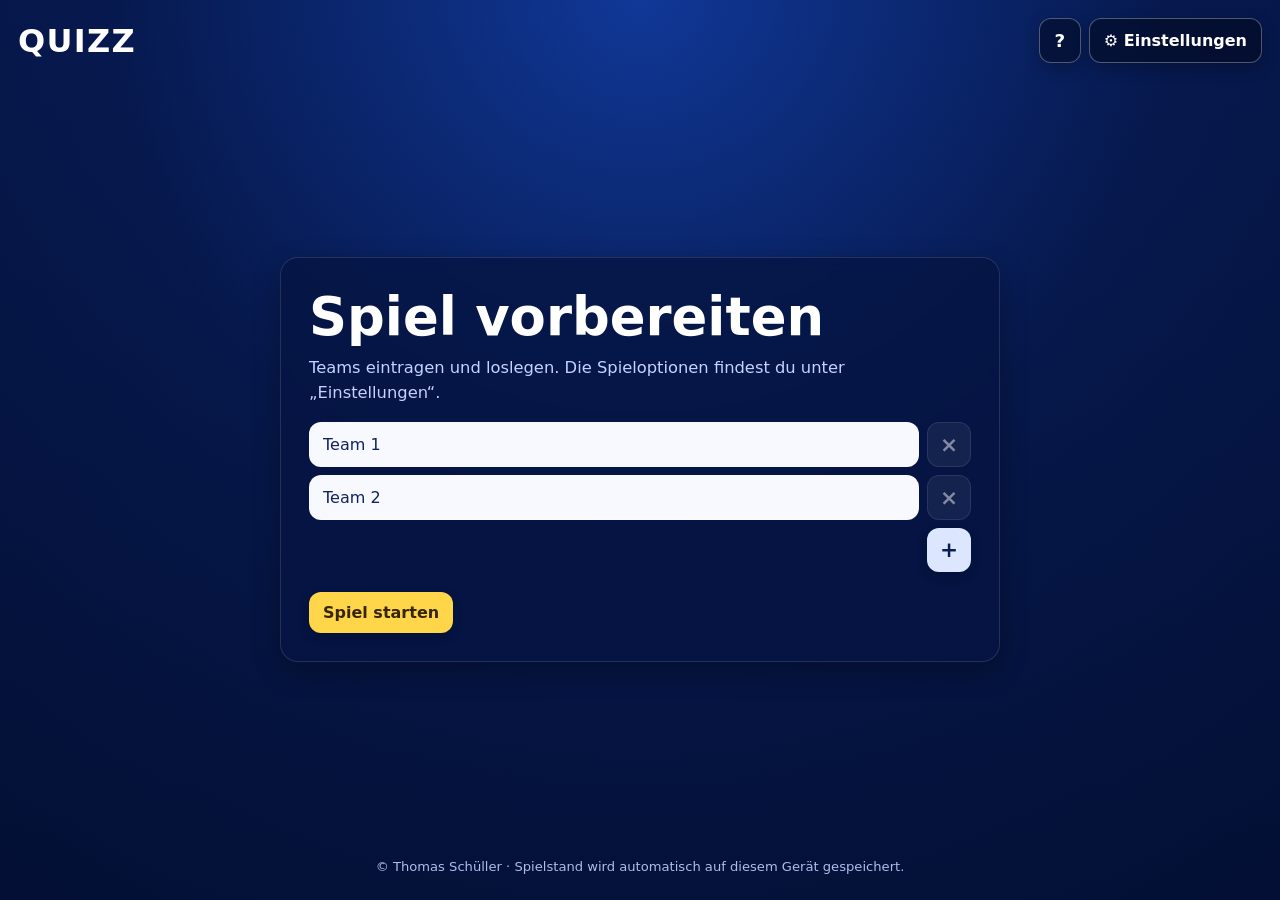
==== index.html @ f4b6a569 "added point and category choice" ====
<!doctype html>
<html lang="de">

<head>
  <meta charset="utf-8" />
  <meta name="viewport" content="width=device-width,initial-scale=1,viewport-fit=cover" />
  <title>Quizz – Spiel</title>
  <link rel="stylesheet" href="styles/core.css" />
  <link rel="stylesheet" href="themes/standard/theme.css" />
  <link rel="stylesheet" href="themes/oktoberfest/theme.css" />
  <link rel="stylesheet" href="themes/christmas/theme.css" />
  <link rel="stylesheet" href="themes/carnival/theme.css" />
  <link rel="stylesheet" href="themes/nerd/theme.css" />
</head>

<!-- Das Start-Theme wird aus scripts/config.js übernommen. -->
<body data-theme="standard">
  <div class="app">
    <div class="topbar">
      <div class="brand">Quizz</div>
      <div class="top-actions">
        <button class="btn ghost" id="rulesBtn" aria-label="Spielregeln anzeigen" title="Spielregeln">?</button>
        <button class="btn ghost" id="settingsBtn">⚙ Einstellungen</button>
        <button class="btn ghost hidden" id="resetBtn">Neues Spiel</button>
      </div>
    </div>

    <main>
      <section id="setupScreen" class="screen active panel">
        <h1>Spiel vorbereiten</h1>
        <p class="lead">Teams eintragen und loslegen. Die Spieloptionen findest du unter „Einstellungen“.</p>
        <div id="resumeBox" class="status hidden"></div>

        <div class="team-list" id="teamList">
          <div class="team-add-row" id="addTeamControl"><button class="btn secondary" id="addTeamBtn" aria-label="Team hinzufügen" title="Team hinzufügen">+</button></div>
        </div>
        <div class="setup-actions">
          <button class="btn accent" id="startBtn" disabled>Spiel starten</button>
          <button class="btn secondary hidden" id="resumeBtn">Spiel fortsetzen</button>
        </div>
        <p class="note hidden" id="setupNotice" role="status" aria-live="polite"></p>
        <noscript>Bitte JavaScript aktivieren, um das Quiz zu spielen.</noscript>
      </section>

      <section id="boardScreen" class="screen">
        <div class="scorebar" id="scorebar"></div>
        <div class="turnline">
          <div>Am Zug: <strong id="turnName"></strong></div>
          <div id="progressText"></div>
        </div>
        <div class="board-wrap">
          <div id="board" class="board"></div>
        </div>
      </section>

      <section id="questionScreen" class="screen panel">
        <div id="questionTimer" class="question-timer hidden" aria-hidden="true"><div id="timerBar"></div></div>
        <div class="question-shell">
          <div class="question-back"><button class="btn ghost" id="backToBoardBtn">← Zurück zum Board</button></div>
          <span id="timerStatus" class="sr-only" role="status" aria-live="polite"></span>
          <div class="question-meta"><span class="pill" id="qCategory"></span><span class="pill"
              id="qPoints"></span><span class="pill" id="qTeam"></span></div>
          <span id="timerDisplay" class="sr-only" role="timer" aria-label="Verbleibende Antwortzeit"></span>
          <div class="question-text" id="questionText"></div>
          <div id="helpInfo" class="help-info hidden"></div>
          <div id="choices" class="choices hidden"></div>
          <div id="answerBox" class="answer-box"></div>
          <div class="q-actions" id="preRevealActions">
            <button class="btn secondary" id="helpBtn">MC-Hilfe</button>
            <button class="btn accent" id="revealBtn">Lösung zeigen</button>
          </div>
          <div class="q-actions hidden" id="judgeActions">
            <button class="btn success" id="correctBtn">✓ Richtig</button>
            <button class="btn danger" id="wrongBtn">✕ Falsch</button>
          </div>
          <div id="mcResult" class="mc-result hidden"></div>
          <div class="q-actions hidden" id="mcContinueActions">
            <button class="btn accent" id="mcContinueBtn">Ergebnis übernehmen &amp; weiter</button>
          </div>
        </div>
      </section>

      <section id="endScreen" class="screen panel">
        <div class="end-grid">
          <div>
            <h1>Spiel beendet</h1>
            <p class="lead" id="winnerText"></p>
            <div id="ranking" class="ranking"></div>
            <div id="tiebreakerPrompt" class="tiebreaker-card hidden"></div>
            <div class="setup-actions"><button class="btn accent" id="newGameBtn">Neue Runde</button></div>
          </div>
        </div>
      </section>
    </main>
    <div class="footer">© Thomas Schüller · Spielstand wird automatisch auf diesem Gerät gespeichert.</div>
  </div>

  <div id="tiebreakerOverlay" class="tiebreaker-overlay hidden">
    <section id="tiebreakerArea" class="tiebreaker-stage panel"></section>
  </div>

  <dialog id="confirmDialog">
    <div class="dialog-body">
      <h2>Neues Spiel?</h2>
      <p>Der aktuelle Spielstand wird gelöscht.</p>
      <div class="dialog-actions"><button class="btn ghost" id="cancelResetBtn">Abbrechen</button><button
          class="btn danger" id="confirmResetBtn">Ja, neu starten</button></div>
    </div>
  </dialog>

  <dialog id="scoreDialog">
    <div class="dialog-body">
      <h2 id="scoreDialogTitle">Punkte korrigieren</h2>
      <div class="field">
        <label for="scoreInput">Punktestand</label>
        <input id="scoreInput" type="number" step="1" inputmode="numeric" />
      </div>
      <div class="score-adjust">
        <button class="btn danger" type="button" data-score-delta="-500">−500</button>
        <button class="btn danger" type="button" data-score-delta="-100">−100</button>
        <button class="btn success" type="button" data-score-delta="100">+100</button>
        <button class="btn success" type="button" data-score-delta="500">+500</button>
      </div>
      <div class="dialog-actions">
        <button class="btn ghost" id="cancelScoreBtn">Abbrechen</button>
        <button class="btn accent" id="saveScoreBtn">Speichern</button>
      </div>
    </div>
  </dialog>

  <dialog id="settingsDialog">
    <div class="dialog-body">
      <h2>Einstellungen</h2>
      <p class="note">Gilt für die nächste Runde. Während des Spiels bleiben alle Einstellungen gesperrt.</p>
      <fieldset id="settingsFields" aria-label="Optionen für die nächste Runde">
        <section class="settings-group" aria-labelledby="boardSettingsTitle">
          <div class="settings-group-heading">
            <h3 id="boardSettingsTitle">Spielbrett</h3>
            <p>Lege Fragenpool und Größe des Boards fest.</p>
          </div>
          <div class="settings-grid board-settings-grid">
            <div class="field">
              <label for="poolSelect">Fragenpool</label>
              <select id="poolSelect" disabled></select>
            </div>
            <div class="field">
              <label for="categoryCount">Kategorien</label>
              <select id="categoryCount">
                <option value="3">3</option>
                <option value="4">4</option>
                <option value="5">5</option>
                <option value="6">6</option>
              </select>
            </div>
          </div>
          <div class="field option-field">
            <span class="field-label" id="pointValuesLabel">Punktestufen</span>
            <div class="choice-options" id="pointOptions" aria-labelledby="pointValuesLabel"></div>
            <p class="setting-hint">Wähle mindestens zwei Punktestufen. Pro gewählter Stufe erscheint ein Feld je Kategorie.</p>
          </div>
          <div class="toggle-settings option-field">
            <label class="toggle-row" for="categoryChoiceEnabled"><span id="categoryOptionsLabel">Kategorien gezielt wählen</span><input id="categoryChoiceEnabled" type="checkbox"></label>
            <div class="category-selects hidden" id="categorySelects" aria-labelledby="categoryOptionsLabel"></div>
            <p class="setting-hint">Standardmäßig werden die Kategorien zufällig aus dem Pool gewählt. Bei aktivierter Auswahl können einzelne Plätze weiterhin zufällig bleiben.</p>
          </div>
          <p class="pool-summary" id="poolInfo" role="status" aria-live="polite"></p>
        </section>

        <section class="settings-group" aria-labelledby="answerSettingsTitle">
          <div class="settings-group-heading">
            <h3 id="answerSettingsTitle">Fragen &amp; Zeit</h3>
            <p>Wähle die Antwortform und entscheide, ob ein Timer für jede Frage läuft.</p>
          </div>
          <div class="mode-cards">
            <label class="mode-card"><input type="radio" name="mode" value="open"><span>Offene Fragen<small>MC-Hilfe kann später eingeblendet werden</small></span></label>
            <label class="mode-card"><input type="radio" name="mode" value="mc"><span>Multiple Choice<small>Antwortmöglichkeiten sind sofort sichtbar</small></span></label>
          </div>
          <div class="field option-field" id="mcPenaltyField">
            <label for="mcPenalty">Punkte bei MC-Hilfe</label>
            <select id="mcPenalty">
              <option value="1">100 %</option>
              <option value="0.75">75 %</option>
              <option value="0.5">50 %</option>
              <option value="0.25">25 %</option>
              <option value="0">0 %</option>
            </select>
          </div>
          <div class="toggle-settings timer-setting option-field">
            <label class="toggle-row" for="timerEnabled"><span>Antwort-Timer</span><input id="timerEnabled" type="checkbox"></label>
            <div class="timer-duration"><input id="timerSeconds" type="number" min="5" max="600" step="1" required disabled aria-label="Antwortzeit in Sekunden" aria-describedby="timerHint"><span>Sekunden</span></div>
            <p class="setting-hint" id="timerHint">Optional: 5–600 Sekunden je Frage. Bei Zeitablauf entscheidet die Spielleitung über die Wertung.</p>
          </div>
        </section>

        <section class="settings-group" aria-labelledby="challengeSettingsTitle">
          <div class="settings-group-heading">
            <h3 id="challengeSettingsTitle">Punkte &amp; Challenge</h3>
            <p>Jedes Team darf die Challenge einmal pro Runde vor der Fragenwahl einsetzen.</p>
          </div>
          <div class="toggle-settings">
            <label class="toggle-row" for="challengeEnabled"><span>Challenge aktivieren</span><input id="challengeEnabled" type="checkbox"></label>
            <div class="challenge-options" id="challengeOptions">
              <div class="field">
                <label for="challengeMultiplier">Multiplikator</label>
                <select id="challengeMultiplier">
                  <option value="1.25">1,25×</option>
                  <option value="1.5">1,5×</option>
                  <option value="2">2,0×</option>
                  <option value="2.5">2,5×</option>
                  <option value="3">3,0×</option>
                </select>
              </div>
              <div class="field">
                <label for="challengePenaltyMode">Abzug bei falscher Challenge</label>
                <select id="challengePenaltyMode">
                  <option value="base">Einfacher Feldwert</option>
                  <option value="multiplied">Multiplikator anwenden</option>
                </select>
              </div>
              <label class="toggle-row compact" for="allowNegativeScores"><span>Negative Punktestände erlauben</span><input id="allowNegativeScores" type="checkbox"></label>
            </div>
            <p class="setting-hint">Ohne negative Punktestände endet ein verlorener Einsatz bei 0 Punkten. Bei MC-Hilfe wird auch der einfache Abzug entsprechend reduziert.</p>
          </div>
        </section>

        <section class="settings-group" aria-labelledby="startingTeamSettingsTitle">
          <div class="settings-group-heading">
            <h3 id="startingTeamSettingsTitle">Startendes Team</h3>
            <p>Bestimme, wie das Team für den ersten Spielzug ausgewählt wird.</p>
          </div>
          <div class="toggle-settings">
            <label class="toggle-row" for="startingTeamSelectionEnabled"><span>Startteam vor der Runde auswählen</span><input id="startingTeamSelectionEnabled" type="checkbox"></label>
            <div class="field option-field" id="startingTeamOptions">
              <label for="startingTeamMode">Auswahlmethode</label>
              <select id="startingTeamMode">
                <option value="manual">Team auswählen</option>
                <option value="random">Zufällig bestimmen</option>
              </select>
            </div>
            <p class="setting-hint">Ist die Auswahl deaktiviert, beginnt immer Team 1.</p>
          </div>
        </section>

        <section class="settings-group" aria-labelledby="appearanceSettingsTitle">
          <div class="settings-group-heading">
            <h3 id="appearanceSettingsTitle">Erscheinungsbild</h3>
            <p>Das Theme verändert nur die Optik, nicht Fragenpool oder Spielregeln.</p>
          </div>
          <div class="field">
            <label for="themeSelect">Theme</label>
            <select id="themeSelect">
              <option value="standard">Standard</option>
              <option value="oktoberfest">Oktoberfest</option>
              <option value="christmas">Weihnachten</option>
              <option value="carnival">Karneval</option>
              <option value="nerd">Nerd</option>
            </select>
          </div>
        </section>
      </fieldset>
      <div class="dialog-actions">
        <button class="btn accent" id="closeSettingsBtn">Fertig</button>
      </div>
    </div>
  </dialog>

  <dialog id="rulesDialog">
    <div class="dialog-body">
      <h2>Spielregeln</h2>
      <p class="note rules-summary" id="rulesSummary"></p>
      <div class="rules-list">
        <section><h3>Spielzug</h3><p>Das aktive Team wählt ein Feld auf dem Board und beantwortet die Frage. Nach der Wertung ist das nächste Team am Zug.</p></section>
        <section><h3>Punkte</h3><p>Bei einer richtigen Antwort erhält das aktive Team den Wert des Feldes. Falsche Antworten bringen ohne Challenge keine Punkte.</p></section>
        <section><h3>Antworten &amp; Zeit</h3><p>Offene Fragen können mit MC-Hilfe ergänzt werden. Im Multiple-Choice-Modus sind die Antworten sofort sichtbar. Ein optionaler Timer dient der Spielleitung als Orientierung.</p></section>
        <section><h3>Challenge</h3><p>Jedes Team kann die Challenge einmal pro Runde vor der Fragenwahl aktivieren. Die richtige Antwort wird multipliziert, eine falsche Antwort zieht denselben Einsatz ab.</p></section>
        <section><h3>Ende der Runde</h3><p>Nach allen Fragen gewinnt das Team mit den meisten Punkten. Bei Gleichstand entscheidet eine Schätzfrage als Tie-Breaker.</p></section>
      </div>
      <div class="dialog-actions"><button class="btn accent" id="closeRulesBtn">Verstanden</button></div>
    </div>
  </dialog>

  <dialog id="startingTeamDialog" aria-labelledby="startingTeamDialogTitle">
    <div class="dialog-body">
      <h2 id="startingTeamDialogTitle">Startendes Team</h2>
      <p class="note rules-summary" id="startingTeamDialogIntro">Wählt das Team für den ersten Spielzug.</p>
      <div class="field" id="manualStartingTeamSelection">
        <label for="startingTeamSelect">Team auswählen</label>
        <select id="startingTeamSelect"></select>
      </div>
      <div id="randomStartingTeamSelection" class="hidden">
        <div class="random-team-cards" id="randomTeamCards" aria-live="polite"></div>
        <p class="random-team-status" id="randomTeamStatus" role="status" aria-live="polite"></p>
      </div>
      <div class="dialog-actions" id="startingTeamDialogActions"><button class="btn accent" id="confirmStartingTeamBtn">Runde starten</button></div>
    </div>
  </dialog>

  <script src="scripts/config.js"></script>
  <script src="pools/index.js"></script>
  <script src="scripts/storage.js"></script>
  <script src="scripts/question-bank.js"></script>
  <script src="scripts/scoring.js"></script>
  <script src="scripts/game-state.js"></script>
  <script src="scripts/app.js"></script>
</body>

</html>
---- styles/core.css ----
:root{
    --text:#fff;
    --page-bg:#071a52;
    --shadow:0 10px 28px rgba(0,0,0,.28);
    --radius:18px;
    --challenge-color:#ffd54a;
    --team-card-bg:rgba(4,16,54,.8);
    --team-card-border:rgba(255,255,255,.12);
    --team-card-hover-bg:rgba(8,31,92,.8);
    --team-card-main-hover:rgba(31,75,152,.56);
    --team-card-active-bg:rgba(8,31,92,.8);
    --team-card-active-border:var(--accent);
    --team-card-active-shadow:0 5px 16px rgba(0,0,0,.2);
    --team-card-backdrop:blur(4px) saturate(.75);
    --team-score-color:var(--accent);
    --team-score-shadow:0 2px 3px rgba(0,0,0,.55);
    --challenge-button-bg:color-mix(in srgb,var(--challenge-color) 18%,transparent);
    --challenge-button-hover:color-mix(in srgb,var(--challenge-color) 30%,transparent);
    --challenge-used-pattern:repeating-linear-gradient(135deg,transparent 0 8px,color-mix(in srgb,var(--challenge-color) 25%,transparent) 8px 14px);
    --challenge-used-button-bg:color-mix(in srgb,var(--challenge-color) 30%,transparent);
  }
  *{box-sizing:border-box}
  html{margin:0;min-height:100%;background:var(--page-bg)}
  body{margin:0;min-height:100%;background-color:var(--bg);background-image:linear-gradient(180deg,var(--custom-overlay-top),var(--custom-overlay-bottom)),var(--theme-image),var(--page-bg);background-repeat:no-repeat;background-position:center;background-size:cover;background-attachment:fixed;color:var(--text);font-family:Inter,ui-sans-serif,system-ui,-apple-system,BlinkMacSystemFont,"Segoe UI",sans-serif}
  body.tiebreaker-open{overflow:hidden}
  button,input,select{font:inherit}
  button{cursor:pointer}
  .app{min-height:100vh;min-height:100dvh;max-width:1600px;margin:0 auto;padding:18px;display:flex;flex-direction:column;gap:16px}
  main{flex:1;display:flex;flex-direction:column;justify-content:center;align-items:center;min-width:0}
  main>.screen{width:100%;min-width:0;flex-shrink:0}
  #setupScreen{max-width:720px}
  #settingsFields{border:0;padding:0;margin:0;min-width:0}
  #endScreen{max-width:1000px}
  .topbar{display:flex;align-items:center;justify-content:space-between;gap:12px;flex-wrap:wrap}
  .brand{font-weight:900;letter-spacing:.04em;font-size:clamp(1.25rem,3vw,2rem);text-transform:uppercase}
  .top-actions{display:flex;gap:8px;flex-wrap:wrap}
  .top-actions #rulesBtn{width:42px;padding-left:0;padding-right:0;font-size:1.15rem}
  .btn{border:0;border-radius:12px;padding:11px 14px;background:#fff;color:#0b1d53;font-weight:800;box-shadow:0 4px 12px rgba(0,0,0,.16)}
  .btn:hover{filter:brightness(.97)}
  .btn.secondary{background:#dce6ff}
  .btn.ghost{background:rgba(255,255,255,.12);color:#fff;border:1px solid rgba(255,255,255,.2);box-shadow:none}
  .top-actions .btn.ghost{background:rgba(0,0,0,.36);border-color:rgba(255,255,255,.3);box-shadow:0 5px 15px rgba(0,0,0,.25);backdrop-filter:blur(10px);-webkit-backdrop-filter:blur(10px)}
  .top-actions .btn.ghost:hover{background:rgba(0,0,0,.48)}
  .btn.success{background:var(--success);color:#082516}
  .btn.danger{background:var(--danger);color:#3a0805}
  .btn.accent{background:var(--accent);color:#352600}
  .btn:disabled{opacity:.5;cursor:not-allowed}
  .panel{background:rgba(5,21,67,.8);border:1px solid rgba(255,255,255,.12);border-radius:var(--radius);box-shadow:var(--shadow);padding:clamp(16px,3vw,28px);backdrop-filter:blur(4px);-webkit-backdrop-filter:blur(4px)}
  .screen{display:none}.screen.active{display:block}
  h1,h2,h3,p{margin-top:0}
  h1{font-size:clamp(1.8rem,6vw,3.3rem);margin-bottom:8px}
  h2{font-size:clamp(1.35rem,4vw,2rem)}
  .lead{color:var(--muted);font-size:1.02rem;line-height:1.55;max-width:820px}
  .setup-grid{display:grid;grid-template-columns:repeat(2,minmax(0,1fr));gap:18px;margin-top:20px}
  .option-field{margin-top:16px}
  .settings-group{padding:20px 0;border-top:1px solid rgba(255,255,255,.18)}
  .settings-group:first-child{padding-top:4px;border-top:0}
  .settings-group-heading{margin-bottom:14px}
  .settings-group-heading h3{margin:0 0 4px;font-size:1.12rem}
  .settings-group-heading p{margin:0;color:var(--muted);font-size:.88rem;line-height:1.45}
  .setting-hint{margin:10px 0 0;color:var(--muted);font-size:.88rem;line-height:1.45}
  .settings-grid{display:grid;grid-template-columns:repeat(2,minmax(0,1fr));gap:14px}
  .board-settings-grid .field:first-child{grid-column:1/-1}
  .toggle-settings{padding:12px;border:1px solid rgba(255,255,255,.16);border-radius:14px;background:rgba(255,255,255,.06)}
  .toggle-row{display:flex;align-items:center;justify-content:space-between;gap:16px;color:#e8eeff;font-weight:800}
  .toggle-row input{width:20px;height:20px;flex:0 0 auto;margin:0;accent-color:var(--accent)}
  .toggle-row.compact{justify-content:flex-end;gap:8px;text-align:right}
  .timer-duration{display:flex;align-items:center;gap:10px;margin-top:12px}
  .timer-duration input{min-width:0;width:100%;padding:12px 13px;border-radius:12px;border:1px solid rgba(255,255,255,.18);background:#f7f9ff;color:#10225e;outline:none}
  :is(.field input,.timer-duration input):disabled{opacity:.5}
  .pool-summary{margin:16px 0 0;padding:11px 12px;border:1px solid rgba(255,255,255,.18);border-radius:12px;background:rgba(255,255,255,.07);color:var(--muted);font-size:.86rem;line-height:1.45}
  .pool-summary:empty{display:none}
  .team-row input{min-width:0;width:100%;padding:12px 13px;border-radius:12px;border:1px solid rgba(255,255,255,.18);background:#f7f9ff;color:#10225e}
  :is(button,input,select):focus-visible{outline:3px solid var(--accent);outline-offset:3px}
  .mode-card input:focus-visible+span{outline:3px solid var(--accent);outline-offset:3px}
  .field{display:flex;flex-direction:column;gap:7px}
  .field :is(label,.field-label){font-weight:800;color:#e8eeff}
  .field input,.field select{width:100%;padding:12px 13px;border-radius:12px;border:1px solid rgba(255,255,255,.18);background:#f7f9ff;color:#10225e;outline:none}
  .choice-options{display:grid;grid-template-columns:repeat(auto-fit,minmax(130px,1fr));gap:8px}
  .choice-option{display:flex;align-items:center;gap:9px;min-height:46px;padding:10px 12px;border:1px solid rgba(255,255,255,.16);border-radius:12px;background:rgba(255,255,255,.06);font-weight:800;cursor:pointer}
  .choice-option:has(input:checked){border-color:var(--accent);background:rgba(255,213,74,.12)}
  .choice-option input{width:18px;height:18px;margin:0;accent-color:var(--accent)}
  .category-selects{display:grid;grid-template-columns:repeat(auto-fit,minmax(135px,180px));justify-content:start;gap:10px;margin-top:12px}
  .team-list{display:flex;flex-direction:column;gap:8px}
  .team-row{display:grid;grid-template-columns:1fr auto;gap:8px}
  .team-add-row{display:grid;grid-template-columns:1fr auto}
  :is(.team-row button,.team-add-row button){width:44px;min-height:44px;padding:0;font-size:1.35rem;line-height:1}
  .team-add-row button{grid-column:2}
  .mode-cards{display:grid;grid-template-columns:repeat(2,minmax(0,1fr));gap:10px}
  .mode-card{display:block;position:relative}
  .mode-card input{position:absolute;opacity:0;pointer-events:none}
  .mode-card span{display:flex;min-height:92px;flex-direction:column;justify-content:center;gap:4px;border-radius:14px;padding:12px;background:rgba(255,255,255,.08);border:2px solid transparent;font-weight:900;text-align:center}
  .mode-card small{font-weight:600;color:var(--muted)}
  .mode-card input:checked+span{border-color:var(--accent);background:rgba(255,213,74,.12)}
  .setup-actions{display:flex;gap:10px;align-items:center;flex-wrap:wrap;margin-top:20px}
  .note{color:var(--muted);font-size:.9rem;line-height:1.45; padding-top:15px}
  .scorebar{display:flex;gap:10px;overflow-x:auto;padding-bottom:2px}
  .team-score{min-width:150px;flex:1;display:grid;grid-template-columns:minmax(0,1fr) auto;grid-template-areas:"main challenge";align-items:stretch;background:var(--team-card-bg);border:2px solid var(--team-card-border);border-radius:14px;transition:.15s;backdrop-filter:var(--team-card-backdrop);-webkit-backdrop-filter:var(--team-card-backdrop);box-shadow:0 5px 16px rgba(0,0,0,.2)}
  .team-score-main{grid-area:main;display:grid;grid-template-columns:minmax(0,1fr) auto;grid-template-areas:"name score";align-items:center;gap:12px;min-width:0;padding:12px 13px;background-color:transparent;border:0;border-radius:12px;color:#fff;text-align:left;cursor:pointer}
  .team-score.has-challenge .team-score-main{border-radius:12px 0 0 12px}
  .team-score:hover{background:var(--team-card-hover-bg)}
  .team-score-main:hover{background-color:var(--team-card-main-hover)}
  .team-score.active{border-color:var(--team-card-active-border);background:var(--team-card-active-bg);box-shadow:var(--team-card-active-shadow)}
  .team-score .name{grid-area:name;display:block;font-size:clamp(1rem,1.4vw,1.22rem);font-weight:900;white-space:nowrap;overflow:hidden;text-overflow:ellipsis}
  .team-score .score{grid-area:score;display:block;font-size:clamp(1.75rem,2.4vw,2.15rem);font-weight:950;color:var(--team-score-color);text-shadow:var(--team-score-shadow)}
  .challenge-btn{grid-area:challenge;display:flex;align-items:center;justify-content:center;gap:7px;min-width:46px;margin:0;padding:0 12px;border:0;border-left:1px solid var(--team-card-border);border-radius:0 11px 11px 0;background:var(--challenge-button-bg);color:var(--challenge-color);font-size:1.2rem;font-weight:900}
  .challenge-btn:not(:disabled):hover{background:var(--challenge-button-hover)}
  .challenge-btn:disabled{cursor:not-allowed;opacity:.48}
  .challenge-label{display:none;font-size:.78rem;white-space:nowrap}
  .team-score.challenge-used .team-score-main{background-image:var(--challenge-used-pattern)}
  .team-score.challenge-used .challenge-btn{background:var(--challenge-used-button-bg);border-left-color:var(--challenge-color);color:var(--challenge-color)}
  .team-score.challenge-used:not(.active){filter:grayscale(.3);opacity:.9}
  .turnline{display:flex;justify-content:space-between;gap:12px;align-items:center;flex-wrap:wrap;margin:6px 0 10px}
  .turnline strong{color:var(--accent)}
  .challenge-options{display:grid;grid-template-columns:minmax(150px,1fr) minmax(190px,1fr);gap:12px;align-items:end;padding-top:12px}
  .challenge-options .toggle-row{grid-column:1/-1}
  .challenge-options.disabled{opacity:.5}
  .board-wrap{overflow:auto;border-radius:0}
  .board{display:grid;grid-template-columns:repeat(var(--category-count,5),minmax(150px,1fr));gap:8px;min-width:var(--board-min-width,790px)}
  .category{background:#08246c;border:2px solid #d8e2ff;border-radius:12px;color:#fff;min-height:84px;display:flex;align-items:center;justify-content:center;text-align:center;padding:10px;font-size:clamp(.95rem,1.6vw,1.35rem);font-weight:950;text-transform:uppercase;letter-spacing:.02em;text-shadow:1px 2px 0 rgba(0,0,0,.35)}
  .tile{min-height:98px;border:2px solid #d8e2ff;border-radius:12px;background:#0a2b84;color:var(--accent);font-size:clamp(1.7rem,4vw,3rem);font-weight:950;text-shadow:2px 3px 0 rgba(0,0,0,.38);transition:.15s}
  .tile:hover{background:#1038a4;transform:translateY(-1px)}
  .tile.used{background:#06163f;color:transparent;cursor:default;transform:none;border-color:rgba(255,255,255,.2)}
  .question-shell{display:flex;flex-direction:column;justify-content:center;align-items:center;text-align:center;gap:20px}
  #questionScreen{position:relative;overflow:hidden}
  .question-timer{position:absolute;top:0;left:0;right:0;height:6px;background:color-mix(in srgb,var(--timer-end,var(--danger)) 24%,transparent)}
  #timerBar{height:100%;width:100%;transform-origin:left;background:color-mix(in srgb,var(--timer-start,var(--success)) var(--timer-start-weight,100%),var(--timer-end,var(--danger)));transform:scaleX(var(--timer-ratio,1))}
  .question-timer.expired{background:color-mix(in srgb,var(--timer-end,var(--danger)) 80%,transparent)}
  .sr-only{position:absolute;width:1px;height:1px;padding:0;margin:-1px;overflow:hidden;clip-path:inset(50%);white-space:nowrap;border:0}
  #timerStatus.expired{position:static;width:auto;height:auto;margin:0;overflow:visible;clip-path:none;white-space:normal;color:var(--danger);font-size:clamp(1rem,2.2vw,1.25rem);font-weight:900}
  .question-meta{display:flex;gap:10px;align-items:center;justify-content:center;flex-wrap:wrap;color:var(--muted);font-weight:800}
  .pill{background:rgba(255,255,255,.1);border:1px solid rgba(255,255,255,.14);padding:6px 10px;border-radius:999px}
  .question-text{font-size:clamp(1.6rem,5vw,4rem);line-height:1.14;font-weight:950;max-width:1100px;text-wrap:balance}
  .answer-box{display:none;max-width:1000px;padding:18px 22px;border-radius:16px;background:rgba(255,255,255,.12);border:1px solid rgba(255,255,255,.17);font-size:clamp(1.25rem,3.5vw,2.3rem);font-weight:850}
  .answer-box.visible{display:block}
  .choices{display:grid;grid-template-columns:repeat(2,minmax(0,1fr));gap:10px;width:min(900px,100%)}
  .choice{padding:15px 16px;background:rgba(255,255,255,.1);color:#fff;border:2px solid rgba(255,255,255,.16);border-radius:13px;font-weight:800;text-align:left;cursor:pointer;transition:.15s}
  .choice:hover:not(:disabled){background:rgba(255,255,255,.16);transform:translateY(-1px)}
  .choice:disabled{cursor:default;opacity:1}
  .choice.correct{background:rgba(126,226,168,.3);border-color:var(--success);color:#fff}
  .choice.wrong{background:rgba(255,138,128,.3);border-color:var(--danger);color:#fff}
  .choice.unselected{opacity:.58}
  .q-actions{display:flex;gap:10px;justify-content:center;flex-wrap:wrap}
  .question-back{align-self:flex-start}
  .mc-result{font-weight:900;font-size:1.05rem}
  .mc-result.correct{color:var(--success)}
  .mc-result.wrong{color:var(--danger)}
  .help-info{color:var(--accent);font-weight:800}
  .end-grid{display:grid;grid-template-columns:minmax(0,1fr);gap:14px}
  .ranking{display:flex;flex-direction:column;gap:9px;margin:18px 0}
  .rank{display:grid;grid-template-columns:50px 1fr auto;gap:12px;align-items:center;background:rgba(255,255,255,.08);border-radius:14px;padding:12px 14px}
  .rank .place{font-size:1.35rem;font-weight:950;color:var(--accent)}
  .rank .rname{font-weight:900}.rank .rscore{font-size:1.3rem;font-weight:950}
  .rank-edit{display:flex;align-items:center;gap:10px}
  .btn.compact{padding:7px 10px;font-size:.82rem}
  .score-adjust{display:grid;grid-template-columns:repeat(4,minmax(0,1fr));gap:8px;margin-top:12px}
  .tiebreaker-card{margin-top:18px;padding:18px;border-radius:14px;background:rgba(255,213,74,.1);border:1px solid rgba(255,213,74,.35)}
  .tiebreaker-overlay{position:fixed;inset:0;z-index:100;min-height:100vh;min-height:100dvh;display:flex;align-items:center;justify-content:center;padding:clamp(16px,4vh,44px);background-color:var(--bg);background-image:linear-gradient(180deg,var(--custom-overlay-top),var(--custom-overlay-bottom)),var(--theme-image),var(--page-bg);background-repeat:no-repeat;background-position:center;background-size:cover}
  .tiebreaker-stage{width:min(1100px,calc(100% - 12px));max-height:calc(100vh - 32px);max-height:calc(100dvh - 32px);overflow:auto;text-align:center}
  .tiebreaker-stage>*{width:min(100%,1000px);margin-left:auto;margin-right:auto}
  .tiebreaker-stage .question-text{font-size:clamp(1.5rem,4vw,3.5rem)!important;margin-bottom:clamp(12px,3vh,28px)}
  .tiebreaker-stage .setup-actions{justify-content:center}
  .tiebreaker-stage .tb-guesses{width:min(100%,720px)}
  .tiebreaker-stage.evaluated .question-text{font-size:clamp(1.35rem,3vw,2.6rem)!important;margin-bottom:8px}
  .tiebreaker-stage.evaluated .tb-result{padding:8px 10px}
  .tb-guesses{display:grid;gap:10px;margin-top:18px}
  .tb-guess{display:grid;grid-template-columns:minmax(120px,1fr) minmax(140px,220px);gap:12px;align-items:center}
  .tb-guess label{font-weight:900}
  .tb-guess input{width:100%;padding:11px 12px;border-radius:12px;border:1px solid rgba(255,255,255,.22);background:#f7f9ff;color:#10225e;font-weight:800}
  .tb-results{display:grid;gap:8px;margin-top:16px}
  .tb-result{display:flex;justify-content:space-between;gap:12px;flex-wrap:wrap;padding:10px 12px;border-radius:12px;background:rgba(255,255,255,.08)}
  .tb-result.closest{border:1px solid var(--success);background:rgba(126,226,168,.14)}
  dialog{border:0;border-radius:18px;width:min(760px,calc(100% - 28px));padding:0;background:#071a52;color:#fff;box-shadow:0 20px 80px rgba(0,0,0,.5)}
  #settingsDialog{width:min(1000px,calc(100% - 28px))}
  #startingTeamDialog{width:min(920px,calc(100% - 28px))}
  #settingsDialog,#rulesDialog,#startingTeamDialog{max-height:calc(100dvh - 28px);overflow:auto}
  dialog::backdrop{background:rgba(0,0,0,.65)}
  .dialog-body{padding:20px}
  .dialog-actions{display:flex;gap:9px;justify-content:flex-end;flex-wrap:wrap;margin-top:16px}
  .rules-summary{padding-top:0;margin-bottom:16px}
  .rules-list{display:grid;gap:10px}
  .rules-list section{padding:12px;border-radius:12px;border:1px solid rgba(255,255,255,.14);background:rgba(255,255,255,.06)}
  .rules-list h3{margin:0 0 4px;font-size:1rem}
  .rules-list p{margin:0;color:var(--muted);font-size:.9rem;line-height:1.45}
  .random-team-cards{display:grid;grid-template-columns:repeat(auto-fit,minmax(150px,1fr));gap:12px}
  .random-team-card{min-height:96px;display:flex;align-items:center;justify-content:center;padding:14px;border:2px solid rgba(255,255,255,.16);border-radius:14px;background:rgba(255,255,255,.07);font-size:clamp(1.1rem,2vw,1.35rem);font-weight:900;text-align:center;transition:background .12s,border-color .12s,transform .12s,box-shadow .12s}
  .random-team-card.is-flashing{transform:translateY(-2px) scale(1.02);border-color:var(--accent);background:color-mix(in srgb,var(--accent) 25%,rgba(255,255,255,.08));box-shadow:0 0 20px color-mix(in srgb,var(--accent) 35%,transparent)}
  .random-team-card.is-selected{border-color:var(--success);background:rgba(126,226,168,.2);box-shadow:0 0 24px rgba(126,226,168,.35)}
  .random-team-status{min-height:1.5em;margin:14px 0 0;color:var(--accent);font-size:clamp(1.15rem,2.2vw,1.45rem);font-weight:900;text-align:center}
  textarea{width:100%;min-height:260px;padding:12px;border-radius:12px;border:1px solid #ccd6f6;font-family:ui-monospace,SFMono-Regular,Consolas,monospace;font-size:.85rem}
  .hidden{display:none!important}
  .status{padding:10px 12px;border-radius:12px;background:rgba(255,255,255,.08);color:var(--muted);margin: 20px 0}
  .footer{color:#aebde9;font-size:.82rem;text-align:center;padding:3px 0 8px}
  @media(max-width:760px){
    .app{padding:10px;gap:10px}
    .panel{border-radius:15px;padding:15px}
    .setup-grid{grid-template-columns:1fr}
    .settings-grid{grid-template-columns:1fr;gap:12px}
    .board-settings-grid .field:first-child{grid-column:auto}
    .timer-setting{grid-column:1/-1}
    .timer-duration{max-width:260px}
    .mode-cards{grid-template-columns:1fr}
    .mode-card span{min-height:68px}
    .board{grid-template-columns:repeat(var(--category-count,5),minmax(112px,1fr));min-width:var(--board-mobile-min-width,590px);gap:5px}
    .category{min-height:68px;font-size:.8rem;padding:6px}
    .tile{min-height:76px;font-size:1.6rem}
    .question-shell{gap:16px}
    .choices{grid-template-columns:1fr}
    .score-adjust{grid-template-columns:repeat(2,minmax(0,1fr))}
    .challenge-options{grid-template-columns:1fr}
    .team-score{grid-template-columns:minmax(0,1fr);grid-template-areas:"main" "challenge";min-width:142px}
    .team-score-main,.team-score.has-challenge .team-score-main{padding:9px 10px;border-radius:11px 11px 0 0}
    .team-score .name{font-size:.92rem}.team-score .score{font-size:1.5rem}
    .challenge-btn{width:100%;min-height:38px;padding:8px 12px;border-top:1px solid rgba(255,255,255,.22);border-left:0;border-radius:0 0 11px 11px;font-size:1rem}
    .team-score.challenge-used .challenge-btn{border-top-color:var(--challenge-color);border-left:0}
    .challenge-label{display:inline}
    .tb-guess{grid-template-columns:1fr}
    .btn{padding:10px 12px}
  }
  @media(min-width:820px){
    #pointOptions{grid-template-columns:repeat(5,minmax(0,1fr))}
    #pointOptions .choice-option{justify-content:center;padding-left:8px;padding-right:8px}
  }
  @media(max-height:700px) and (min-width:761px){
    .tiebreaker-overlay{padding:12px}
    .tiebreaker-stage{max-height:calc(100dvh - 24px);padding-top:14px;padding-bottom:14px}
    .tiebreaker-stage h2{margin-bottom:8px}
    .tiebreaker-stage .question-text{font-size:clamp(1.4rem,3vw,2.5rem)!important;margin-bottom:8px}
    .tiebreaker-stage .tb-guesses{gap:6px;margin-top:8px}
    .tiebreaker-stage .tb-guess input{padding:8px 10px}
    .tiebreaker-stage .setup-actions{margin-top:10px}
  }
---- themes/standard/theme.css ----
body[data-theme="standard"] {
  --bg: #071a52;
  --panel: #0b2a7b;
  --panel-2: #0f3aa2;
  --accent: #ffd54a;
  --text: #fff;
  --muted: #c7d3ff;
  --danger: #ff8a80;
  --success: #7ee2a8;
  --challenge-color: #ffd54a;
  --team-card-bg: rgba(4, 16, 54, .8);
  --team-card-border: rgba(255, 255, 255, .12);
  --team-card-hover-bg: rgba(8, 31, 92, .8);
  --team-card-main-hover: rgba(31, 75, 152, .56);
  --team-card-active-bg: rgba(8, 31, 92, .8);
  --page-bg: radial-gradient(circle at top, #123da5 0, #071a52 48%, #04113a 100%);
  --theme-image: none;
  --custom-overlay-top: rgba(3, 18, 53, .12);
  --custom-overlay-bottom: rgba(2, 12, 38, .3);
}
---- themes/oktoberfest/theme.css ----
body[data-theme="oktoberfest"] {
  --bg: #064c80;
  --panel: #064f84;
  --panel-2: #0b6ea9;
  --accent: #f6c64f;
  --muted: #eaf5fb;
  --danger: #ff9c8f;
  --success: #8ee2ae;
  --challenge-color: #f6c64f;
  --team-card-bg: rgba(3, 43, 73, .8);
  --team-card-border: rgba(247, 242, 223, .35);
  --team-card-hover-bg: rgba(3, 55, 92, .8);
  --team-card-main-hover: rgba(8, 86, 139, .72);
  --team-card-active-bg: rgba(4, 61, 101, .8);
  --team-card-backdrop: blur(4px) saturate(.65);
  --page-bg: linear-gradient(180deg, #0b70ad 0%, #064c80 68%, #04365d 100%);
  --theme-image: url("background.jpg");
  --custom-overlay-top: rgba(2, 40, 68, .3);
  --custom-overlay-bottom: rgba(2, 33, 58, .86);
}

body[data-theme="oktoberfest"],
body[data-theme="oktoberfest"] .tiebreaker-overlay {
  background-color: #f7f2df;
  background-image:
    linear-gradient(180deg, rgba(2, 40, 68, .2) 0%, rgba(2, 40, 68, .4) 55%, rgba(2, 33, 58, .74) 100%),
    var(--theme-image),
    linear-gradient(135deg, #138fc7 25%, transparent 25%),
    linear-gradient(225deg, #138fc7 25%, transparent 25%),
    linear-gradient(45deg, #138fc7 25%, transparent 25%),
    linear-gradient(315deg, #138fc7 25%, #f7f2df 25%);
  background-repeat: no-repeat, no-repeat, repeat, repeat, repeat, repeat;
  background-position: center, center, 60px 0, 60px 0, 0 0, 0 0;
  background-size: cover, cover, 120px 200px, 120px 200px, 120px 200px, 120px 200px;
}

body[data-theme="oktoberfest"] .brand::before { content: "◆"; color: #fff; margin-right: .45em; text-shadow: 0 2px 0 rgba(0, 0, 0, .2); }
body[data-theme="oktoberfest"] .brand::after { content: " · Oktoberfest"; color: var(--accent); font-size: .62em; letter-spacing: .08em; }
body[data-theme="oktoberfest"] .panel { background: rgba(4, 54, 91, .8); border-color: rgba(246, 198, 79, .5); box-shadow: 0 12px 32px rgba(1, 28, 48, .42); }
body[data-theme="oktoberfest"] .category { background: #f7f2df; border-color: #fff; color: #064b7d; text-shadow: none; }
body[data-theme="oktoberfest"] .tile { background: #0b6faa; border-color: #f7f2df; color: var(--accent); }
body[data-theme="oktoberfest"] .tile:hover { background: #1283c4; }
body[data-theme="oktoberfest"] .tile.used { background: #043b64; border-color: rgba(247, 242, 223, .35); }
body[data-theme="oktoberfest"] dialog { background: #064c80; border: 2px solid var(--accent); }
body[data-theme="oktoberfest"] .btn.secondary { background: #f7f2df; }
body[data-theme="oktoberfest"] .mode-card input:checked + span { background: rgba(246, 198, 79, .2); }
body[data-theme="oktoberfest"] .footer { color: #f7f2df; text-shadow: 0 1px 2px rgba(0, 0, 0, .5); }
---- themes/christmas/theme.css ----
body[data-theme="christmas"] {
  --bg: #0c3228;
  --panel: #123e31;
  --panel-2: #1b5945;
  --accent: #f1c75b;
  --muted: #f0e9dc;
  --danger: #f08b85;
  --success: #8fd3a9;
  --challenge-color: #f1c75b;
  --team-card-bg: rgba(10, 49, 38, .8);
  --team-card-hover-bg: rgba(20, 72, 55, .8);
  --team-card-main-hover: rgba(35, 102, 74, .74);
  --team-card-active-bg: rgba(143, 35, 49, .8);
  --page-bg: radial-gradient(circle at top, #235943 0%, #0d3429 48%, #071f1a 100%);
  --theme-image: url("background.jpg");
  --custom-overlay-top: rgba(6, 35, 27, .26);
  --custom-overlay-bottom: rgba(5, 25, 20, .86);
}

body[data-theme="christmas"],
body[data-theme="christmas"] .tiebreaker-overlay {
  background-color: #0d3429;
  background-image:
    linear-gradient(180deg, rgba(6, 28, 22, .12), rgba(6, 28, 22, .8)),
    var(--theme-image),
    url("data:image/svg+xml,%3Csvg xmlns='http://www.w3.org/2000/svg' width='180' height='180' viewBox='0 0 180 180'%3E%3Cg fill='none' stroke='%23fff' stroke-opacity='.12' stroke-width='2'%3E%3Cpath d='M30 14v32M14 30h32M19 19l22 22M41 19 19 41M132 104v48M108 128h48M115 111l34 34M149 111l-34 34'/%3E%3C/g%3E%3Cg fill='%23f1c75b' fill-opacity='.16'%3E%3Ccircle cx='82' cy='58' r='3'/%3E%3Ccircle cx='165' cy='32' r='2'/%3E%3Ccircle cx='58' cy='148' r='2'/%3E%3C/g%3E%3C/svg%3E");
  background-repeat: no-repeat, no-repeat, repeat;
  background-position: center, center, center;
  background-size: cover, cover, 180px 180px;
}

body[data-theme="christmas"] .brand::before { content: "❄"; color: #fff; margin-right: .42em; text-shadow: 0 2px 0 rgba(0, 0, 0, .25); }
body[data-theme="christmas"] .brand::after { content: " · Weihnachten"; color: var(--accent); font-size: .62em; letter-spacing: .06em; }
body[data-theme="christmas"] .panel { background: rgba(10, 49, 38, .8); border-color: rgba(241, 199, 91, .48); box-shadow: 0 12px 32px rgba(2, 18, 14, .5); }
body[data-theme="christmas"] .category { background: #8f2331; border-color: #f3e8d2; color: #fff; text-shadow: 1px 2px 0 rgba(0, 0, 0, .25); }
body[data-theme="christmas"] .tile { background: #17513f; border-color: #f3e8d2; color: var(--accent); }
body[data-theme="christmas"] .tile:hover { background: #206c53; }
body[data-theme="christmas"] .tile.used { background: #092b22; border-color: rgba(243, 232, 210, .28); }
body[data-theme="christmas"] dialog { background: #0d3429; border: 2px solid var(--accent); }
body[data-theme="christmas"] .btn.secondary { background: #f3e8d2; }
body[data-theme="christmas"] .mode-card input:checked + span { background: rgba(143, 35, 49, .35); }
body[data-theme="christmas"] .footer { color: #f0e9dc; }
---- themes/carnival/theme.css ----
body[data-theme="carnival"] {
  --bg: #2c114d;
  --panel: #43196d;
  --panel-2: #65289a;
  --accent: #ffdb3d;
  --muted: #eee3ff;
  --danger: #ff6f9f;
  --success: #65e5d1;
  --challenge-color: #ffdb3d;
  --team-card-bg: rgba(45, 14, 75, .8);
  --team-card-border: rgba(101, 229, 209, .28);
  --team-card-hover-bg: rgba(62, 19, 101, .8);
  --team-card-main-hover: rgba(126, 47, 173, .72);
  --team-card-active-bg: rgba(82, 25, 118, .8);
  --team-card-backdrop: blur(4px) saturate(.72);
  --page-bg: radial-gradient(circle at top, #6d2ca0 0%, #351459 50%, #1d0b35 100%);
  --theme-image: url("background.jpg");
  --custom-overlay-top: rgba(41, 10, 69, .22);
  --custom-overlay-bottom: rgba(23, 5, 42, .84);
}

body[data-theme="carnival"],
body[data-theme="carnival"] .tiebreaker-overlay {
  background-color: #351459;
  background-image:
    linear-gradient(180deg, rgba(24, 5, 45, .1), rgba(24, 5, 45, .78)),
    var(--theme-image),
    url("data:image/svg+xml,%3Csvg xmlns='http://www.w3.org/2000/svg' width='220' height='180' viewBox='0 0 220 180'%3E%3Cg fill='%23ffdb3d' fill-opacity='.4'%3E%3Crect x='18' y='18' width='8' height='24' transform='rotate(-25 22 30)'/%3E%3Crect x='170' y='116' width='9' height='25' transform='rotate(28 174 128)'/%3E%3Ccircle cx='112' cy='26' r='6'/%3E%3C/g%3E%3Cg fill='%2365e5d1' fill-opacity='.4'%3E%3Crect x='68' y='88' width='8' height='25' transform='rotate(32 72 100)'/%3E%3Ccircle cx='199' cy='48' r='6'/%3E%3Cpath d='M22 142l10-8 7 11-11 7z'/%3E%3C/g%3E%3Cg fill='%23ff6f9f' fill-opacity='.42'%3E%3Crect x='145' y='55' width='9' height='24' transform='rotate(-38 149 67)'/%3E%3Ccircle cx='52' cy='55' r='6'/%3E%3Cpath d='M104 144l12-6 6 12-12 6z'/%3E%3C/g%3E%3Cg fill='%23fff' fill-opacity='.25'%3E%3Ccircle cx='78' cy='154' r='4'/%3E%3Ccircle cx='191' cy='161' r='4'/%3E%3Cpath d='M125 74l8-7 7 8-8 7z'/%3E%3C/g%3E%3C/svg%3E");
  background-repeat: no-repeat, no-repeat, repeat;
  background-position: center, center, center;
  background-size: cover, cover, 220px 180px;
}

body[data-theme="carnival"] .brand::before { content: "✦"; color: var(--accent); margin-right: .42em; text-shadow: 0 2px 0 rgba(0, 0, 0, .28); }
body[data-theme="carnival"] .brand::after { content: " · Karneval"; color: #65e5d1; font-size: .62em; letter-spacing: .07em; }
body[data-theme="carnival"] .panel { background: rgba(49, 15, 82, .8); border-color: rgba(101, 229, 209, .48); box-shadow: 0 12px 32px rgba(16, 3, 31, .5); }
body[data-theme="carnival"] .category { background: linear-gradient(135deg, #d63e8c, #7a36aa); border-color: #65e5d1; color: #fff; text-shadow: 1px 2px 0 rgba(0, 0, 0, .3); }
body[data-theme="carnival"] .tile { background: #562285; border-color: #65e5d1; color: var(--accent); }
body[data-theme="carnival"] .tile:hover { background: #7130a8; }
body[data-theme="carnival"] .tile.used { background: #28103f; border-color: rgba(101, 229, 209, .28); }
body[data-theme="carnival"] dialog { background: #351459; border: 2px solid #65e5d1; }
body[data-theme="carnival"] .btn.secondary { background: #dcfff9; }
body[data-theme="carnival"] .mode-card input:checked + span { background: rgba(214, 62, 140, .3); }
body[data-theme="carnival"] .footer { color: #eee3ff; }
---- themes/nerd/theme.css ----
body[data-theme="nerd"] {
  --bg: #071019;
  --panel: #0b1724;
  --panel-2: #102638;

  --accent: #5eead4;
  --muted: #c4d4df;

  --danger: #ff7b8b;
  --challenge-color: #facc15;
  --nerd-violet: #a78bfa;
  --timer-start: var(--accent);
  --timer-end: var(--danger);
  --team-card-bg: linear-gradient(180deg, rgba(12, 31, 45, .88), rgba(7, 20, 30, .88));
  --team-card-border: rgba(94, 234, 212, .20);
  --team-card-hover-bg: linear-gradient(180deg, rgba(17, 44, 61, .9), rgba(9, 27, 39, .9));
  --team-card-main-hover: rgba(29, 76, 95, .76);
  --team-card-active-bg: linear-gradient(180deg, rgba(19, 53, 70, .92), rgba(9, 31, 43, .92));
  --team-card-active-shadow: 0 0 0 1px rgba(94, 234, 212, .12), 0 0 18px rgba(94, 234, 212, .08);
  --team-score-shadow: 0 0 12px rgba(94, 234, 212, .28);
  --success: #74e39a;

  --page-bg: #071019;
  --theme-image: none;

  --custom-overlay-top: rgba(2, 10, 17, .18);
  --custom-overlay-bottom: rgba(2, 8, 14, .72);
}

body[data-theme="nerd"],
body[data-theme="nerd"] .tiebreaker-overlay {
  background-color: #071019;
  background-image:
    radial-gradient(circle at 18% 18%, rgba(94, 234, 212, .10), transparent 28%),
    radial-gradient(circle at 82% 12%, rgba(139, 92, 246, .10), transparent 30%),
    linear-gradient(rgba(94, 234, 212, .035) 1px, transparent 1px),
    linear-gradient(90deg, rgba(94, 234, 212, .035) 1px, transparent 1px),
    linear-gradient(180deg, #0a1824 0%, #071019 58%, #04090e 100%);
  background-size:
    auto,
    auto,
    32px 32px,
    32px 32px,
    cover;
  background-position:
    center,
    center,
    center,
    center,
    center;
}

body[data-theme="nerd"] .brand {
  font-family: ui-monospace, SFMono-Regular, Menlo, Monaco, Consolas, "Liberation Mono", monospace;
  letter-spacing: .03em;
}

body[data-theme="nerd"] .brand::before {
  content: ">_";
  color: var(--accent);
  margin-right: .45em;
  text-shadow: 0 0 12px rgba(94, 234, 212, .55);
}

body[data-theme="nerd"] .brand::after {
  content: " · Nerd Quizz";
  color: var(--nerd-violet);
  font-size: .62em;
  letter-spacing: .08em;
}

body[data-theme="nerd"] .panel {
  background:
    linear-gradient(180deg, rgba(15, 31, 46, .88), rgba(7, 18, 28, .88));
  border-color: rgba(94, 234, 212, .28);
  box-shadow:
    0 14px 36px rgba(0, 0, 0, .46),
    inset 0 1px 0 rgba(255, 255, 255, .025);
}

body[data-theme="nerd"] .category {
  background:
    linear-gradient(180deg, #0f2636, #0b1d2a);
  border-color: rgba(94, 234, 212, .75);
  color: #dffdf8;
  text-shadow:
    0 0 10px rgba(94, 234, 212, .18);
  font-family: ui-monospace, SFMono-Regular, Menlo, Monaco, Consolas, "Liberation Mono", monospace;
}

body[data-theme="nerd"] .tile {
  background:
    linear-gradient(180deg, #102c3e, #0b2030);
  border-color: rgba(94, 234, 212, .58);
  color: var(--accent);
  text-shadow:
    0 0 14px rgba(94, 234, 212, .28),
    2px 3px 0 rgba(0, 0, 0, .42);
  font-family: ui-monospace, SFMono-Regular, Menlo, Monaco, Consolas, "Liberation Mono", monospace;
}

body[data-theme="nerd"] .tile:hover {
  background:
    linear-gradient(180deg, #17425b, #0e2c40);
  border-color: var(--accent);
  box-shadow:
    0 0 0 1px rgba(94, 234, 212, .18),
    0 0 22px rgba(94, 234, 212, .10);
}

body[data-theme="nerd"] .tile.used {
  background: #08131d;
  border-color: rgba(148, 163, 184, .20);
  box-shadow: none;
}


body[data-theme="nerd"] .pill {
  background: rgba(94, 234, 212, .07);
  border-color: rgba(94, 234, 212, .25);
  color: #d9fbf5;
}

body[data-theme="nerd"] .question-text {
  text-shadow: 0 2px 18px rgba(0, 0, 0, .34);
}

body[data-theme="nerd"] .answer-box {
  background: rgba(94, 234, 212, .08);
  border-color: rgba(94, 234, 212, .28);
}

body[data-theme="nerd"] .choice {
  background: rgba(16, 38, 54, .86);
  border-color: rgba(94, 234, 212, .22);
}

body[data-theme="nerd"] .choice:hover:not(:disabled) {
  background: rgba(22, 55, 76, .94);
  border-color: rgba(94, 234, 212, .48);
}

body[data-theme="nerd"] .choice.correct {
  background: rgba(116, 227, 154, .22);
  border-color: var(--success);
}

body[data-theme="nerd"] .choice.wrong {
  background: rgba(255, 123, 139, .20);
  border-color: var(--danger);
}

body[data-theme="nerd"] .btn.accent {
  background: var(--accent);
  color: #06201d;
  box-shadow: 0 0 18px rgba(94, 234, 212, .18);
}

body[data-theme="nerd"] .btn.secondary {
  background: #d8f5f0;
  color: #09222c;
}

body[data-theme="nerd"] .btn.ghost {
  background: rgba(94, 234, 212, .07);
  border-color: rgba(94, 234, 212, .22);
  color: #eafffb;
}

body[data-theme="nerd"] .btn.ghost:hover {
  background: rgba(94, 234, 212, .12);
}

body[data-theme="nerd"] .mode-card span {
  background: rgba(12, 31, 45, .72);
  border-color: rgba(94, 234, 212, .08);
}

body[data-theme="nerd"] .mode-card input:checked + span {
  background: rgba(94, 234, 212, .12);
  border-color: var(--accent);
  box-shadow: 0 0 18px rgba(94, 234, 212, .08);
}

body[data-theme="nerd"] .field input,
body[data-theme="nerd"] .field select,
body[data-theme="nerd"] .team-row input,
body[data-theme="nerd"] .tb-guess input {
  background: #eaf8f6;
  color: #09222c;
  border-color: rgba(94, 234, 212, .38);
}

body[data-theme="nerd"] dialog {
  background: #091722;
  border: 2px solid rgba(94, 234, 212, .65);
  box-shadow:
    0 24px 90px rgba(0, 0, 0, .58),
    0 0 28px rgba(94, 234, 212, .08);
}

body[data-theme="nerd"] .rank {
  background: rgba(14, 35, 50, .78);
  border: 1px solid rgba(94, 234, 212, .10);
}

body[data-theme="nerd"] .rank .place {
  color: var(--accent);
}

body[data-theme="nerd"] .tiebreaker-card {
  background: rgba(167, 139, 250, .10);
  border-color: rgba(167, 139, 250, .38);
}

body[data-theme="nerd"] .tb-result {
  background: rgba(14, 35, 50, .78);
}

body[data-theme="nerd"] .tb-result.closest {
  border-color: var(--accent);
  background: rgba(94, 234, 212, .12);
}

body[data-theme="nerd"] .help-info,
body[data-theme="nerd"] .turnline strong {
  color: var(--accent);
}

body[data-theme="nerd"] .status {
  background: rgba(94, 234, 212, .07);
  border: 1px solid rgba(94, 234, 212, .16);
}

body[data-theme="nerd"] .footer {
  color: #b7cbd5;
  text-shadow: 0 1px 3px rgba(0, 0, 0, .7);
}

/* Subtiles Retro-Terminal-Detail */
body[data-theme="nerd"] .category::before {
  content: "[ ";
  color: var(--nerd-violet);
}

body[data-theme="nerd"] .category::after {
  content: " ]";
  color: var(--nerd-violet);
}

/* Mobile: etwas weniger visuelles Rauschen */
@media (max-width: 760px) {
  body[data-theme="nerd"],
  body[data-theme="nerd"] .tiebreaker-overlay {
    background-size:
      auto,
      auto,
      48px 48px,
      48px 48px,
      cover;
  }

  body[data-theme="nerd"] .brand::after {
    font-size: .52em;
  }
}
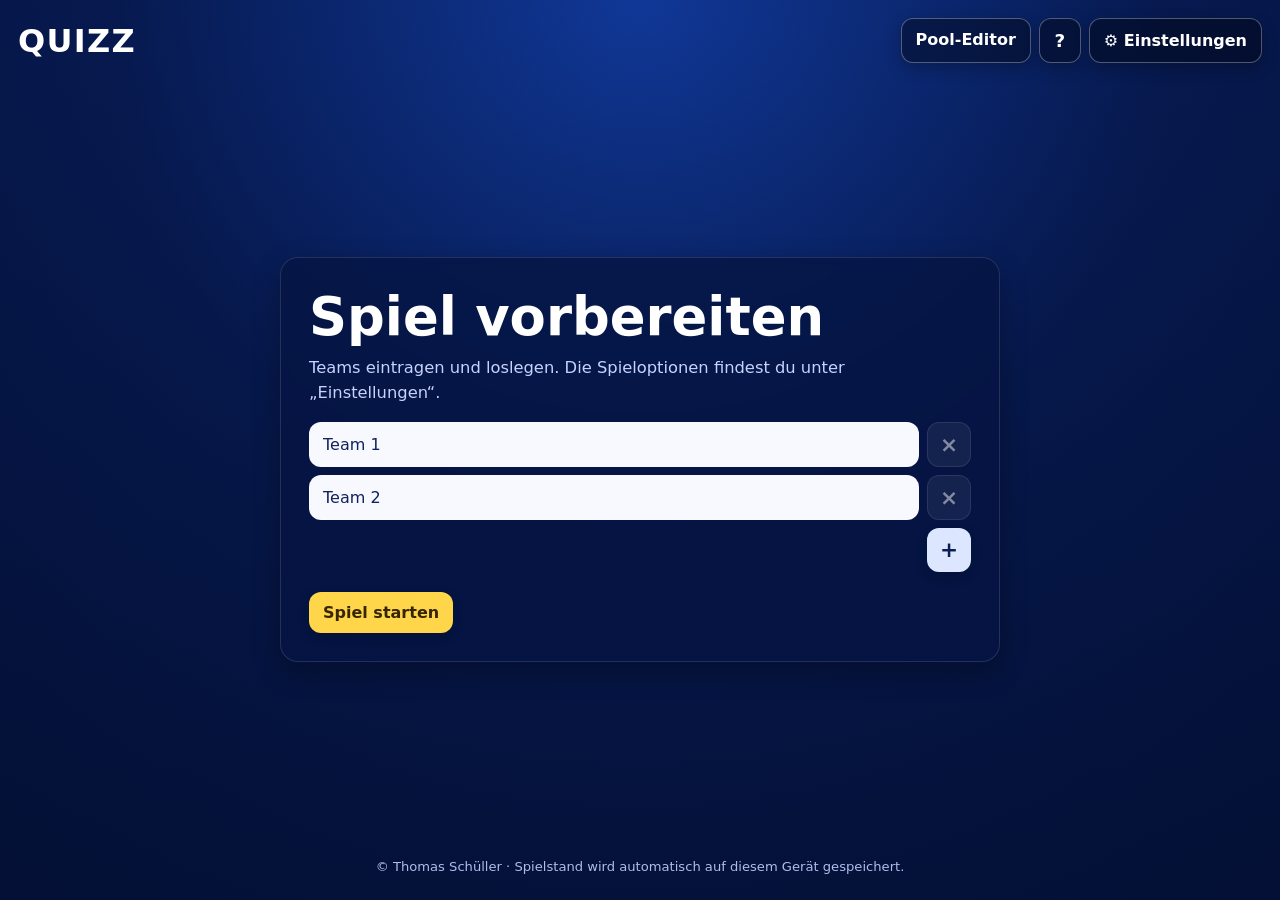
==== commit a1077518: "add offline pool editor" ====
--- a/index.html
+++ b/index.html
@@ -19,6 +19,7 @@
     <div class="topbar">
       <div class="brand">Quizz</div>
       <div class="top-actions">
+        <a class="btn ghost editor-link" href="editor.html">Pool-Editor</a>
         <button class="btn ghost" id="rulesBtn" aria-label="Spielregeln anzeigen" title="Spielregeln">?</button>
         <button class="btn ghost" id="settingsBtn">⚙ Einstellungen</button>
         <button class="btn ghost hidden" id="resetBtn">Neues Spiel</button>
@@ -162,6 +163,13 @@
             <label class="toggle-row" for="categoryChoiceEnabled"><span id="categoryOptionsLabel">Kategorien gezielt wählen</span><input id="categoryChoiceEnabled" type="checkbox"></label>
             <div class="category-selects hidden" id="categorySelects" aria-labelledby="categoryOptionsLabel"></div>
             <p class="setting-hint">Standardmäßig werden die Kategorien zufällig aus dem Pool gewählt. Bei aktivierter Auswahl können einzelne Plätze weiterhin zufällig bleiben.</p>
+          </div>
+          <div class="toggle-settings option-field question-history-settings">
+            <div>
+              <strong>Fragenhistorie</strong>
+              <p class="setting-hint" id="questionHistoryInfo" role="status"></p>
+            </div>
+            <button class="btn secondary compact" type="button" id="clearQuestionHistoryBtn">Historie löschen</button>
           </div>
           <p class="pool-summary" id="poolInfo" role="status" aria-live="polite"></p>
         </section>
--- a/styles/core.css
+++ b/styles/core.css
@@ -35,7 +35,7 @@
   .brand{font-weight:900;letter-spacing:.04em;font-size:clamp(1.25rem,3vw,2rem);text-transform:uppercase}
   .top-actions{display:flex;gap:8px;flex-wrap:wrap}
   .top-actions #rulesBtn{width:42px;padding-left:0;padding-right:0;font-size:1.15rem}
-  .btn{border:0;border-radius:12px;padding:11px 14px;background:#fff;color:#0b1d53;font-weight:800;box-shadow:0 4px 12px rgba(0,0,0,.16)}
+  .btn{border:0;border-radius:12px;padding:11px 14px;background:#fff;color:#0b1d53;font-weight:800;text-decoration:none;box-shadow:0 4px 12px rgba(0,0,0,.16)}
   .btn:hover{filter:brightness(.97)}
   .btn.secondary{background:#dce6ff}
   .btn.ghost{background:rgba(255,255,255,.12);color:#fff;border:1px solid rgba(255,255,255,.2);box-shadow:none}
@@ -62,6 +62,8 @@
   .settings-grid{display:grid;grid-template-columns:repeat(2,minmax(0,1fr));gap:14px}
   .board-settings-grid .field:first-child{grid-column:1/-1}
   .toggle-settings{padding:12px;border:1px solid rgba(255,255,255,.16);border-radius:14px;background:rgba(255,255,255,.06)}
+  .question-history-settings{display:flex;align-items:center;justify-content:space-between;gap:14px}
+  .question-history-settings .setting-hint{margin-bottom:0}
   .toggle-row{display:flex;align-items:center;justify-content:space-between;gap:16px;color:#e8eeff;font-weight:800}
   .toggle-row input{width:20px;height:20px;flex:0 0 auto;margin:0;accent-color:var(--accent)}
   .toggle-row.compact{justify-content:flex-end;gap:8px;text-align:right}
@@ -199,6 +201,7 @@
     .board-settings-grid .field:first-child{grid-column:auto}
     .timer-setting{grid-column:1/-1}
     .timer-duration{max-width:260px}
+    .question-history-settings{align-items:flex-start;flex-direction:column}
     .mode-cards{grid-template-columns:1fr}
     .mode-card span{min-height:68px}
     .board{grid-template-columns:repeat(var(--category-count,5),minmax(112px,1fr));min-width:var(--board-mobile-min-width,590px);gap:5px}
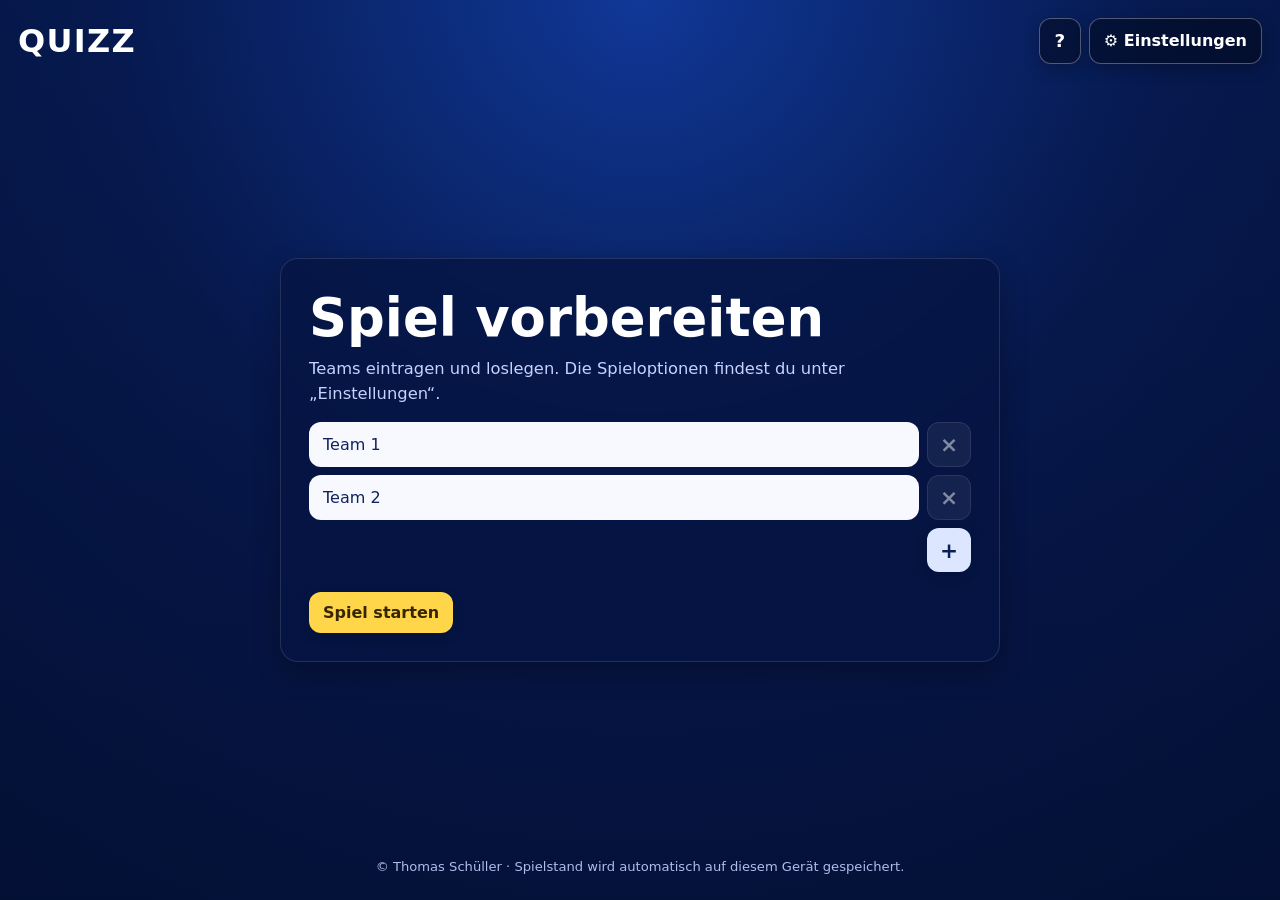
==== commit b6c201ec: "Replace game-night pool with Oktoberfest edition" ====
--- a/index.html
+++ b/index.html
@@ -19,7 +19,6 @@
     <div class="topbar">
       <div class="brand">Quizz</div>
       <div class="top-actions">
-        <a class="btn ghost editor-link" href="editor.html">Pool-Editor</a>
         <button class="btn ghost" id="rulesBtn" aria-label="Spielregeln anzeigen" title="Spielregeln">?</button>
         <button class="btn ghost" id="settingsBtn">⚙ Einstellungen</button>
         <button class="btn ghost hidden" id="resetBtn">Neues Spiel</button>
@@ -306,6 +305,7 @@
   <script src="scripts/config.js"></script>
   <script src="pools/index.js"></script>
   <script src="scripts/storage.js"></script>
+  <script src="scripts/pool-schema.js"></script>
   <script src="scripts/question-bank.js"></script>
   <script src="scripts/scoring.js"></script>
   <script src="scripts/game-state.js"></script>
--- a/styles/core.css
+++ b/styles/core.css
@@ -34,6 +34,7 @@
   .topbar{display:flex;align-items:center;justify-content:space-between;gap:12px;flex-wrap:wrap}
   .brand{font-weight:900;letter-spacing:.04em;font-size:clamp(1.25rem,3vw,2rem);text-transform:uppercase}
   .top-actions{display:flex;gap:8px;flex-wrap:wrap}
+  .top-actions .btn{display:inline-flex;align-items:center;justify-content:center;line-height:1.2}
   .top-actions #rulesBtn{width:42px;padding-left:0;padding-right:0;font-size:1.15rem}
   .btn{border:0;border-radius:12px;padding:11px 14px;background:#fff;color:#0b1d53;font-weight:800;text-decoration:none;box-shadow:0 4px 12px rgba(0,0,0,.16)}
   .btn:hover{filter:brightness(.97)}
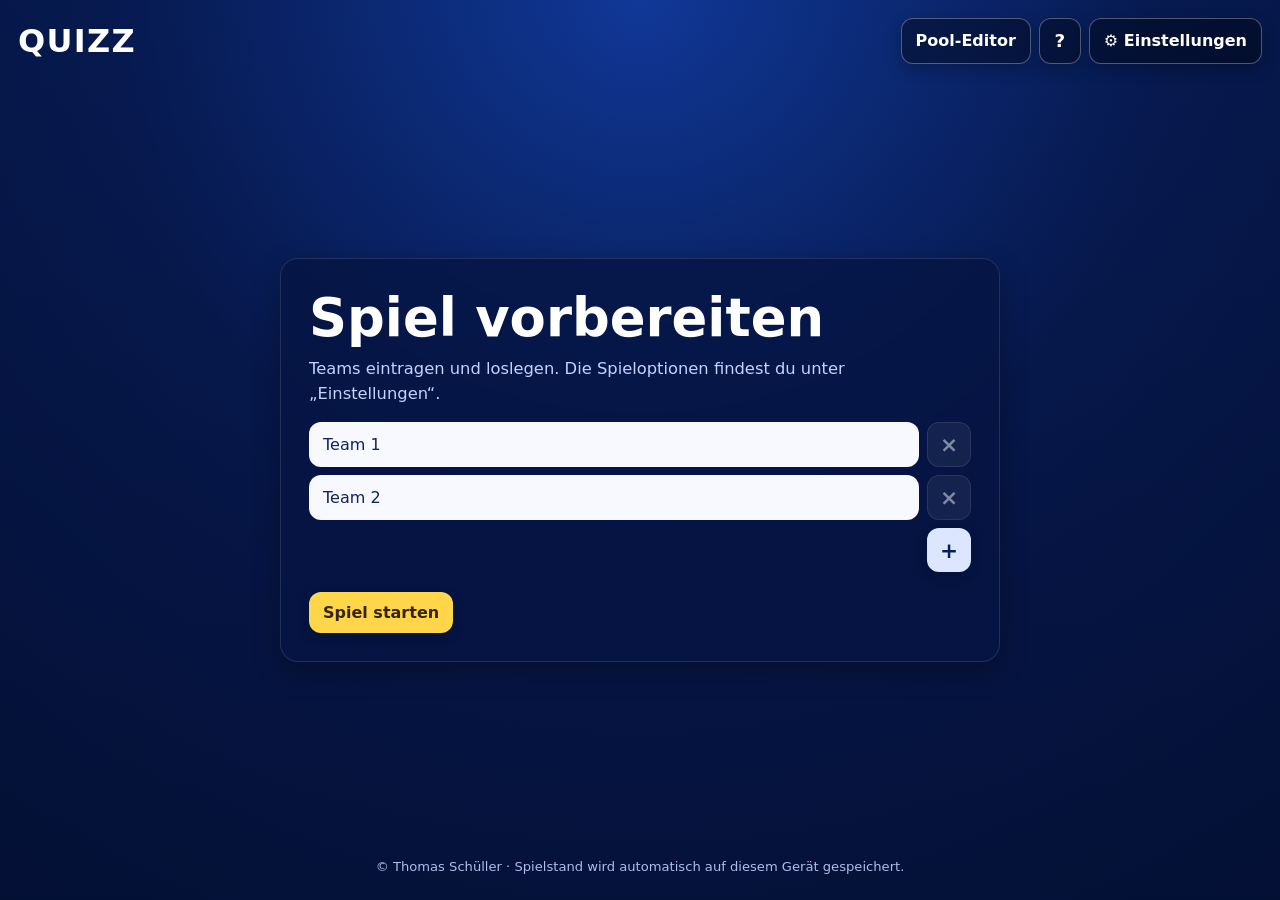
==== commit 23626700: "Show pool editor only on setup screen" ====
--- a/index.html
+++ b/index.html
@@ -19,6 +19,7 @@
     <div class="topbar">
       <div class="brand">Quizz</div>
       <div class="top-actions">
+        <a class="btn ghost editor-link" id="editorLink" href="editor.html">Pool-Editor</a>
         <button class="btn ghost" id="rulesBtn" aria-label="Spielregeln anzeigen" title="Spielregeln">?</button>
         <button class="btn ghost" id="settingsBtn">⚙ Einstellungen</button>
         <button class="btn ghost hidden" id="resetBtn">Neues Spiel</button>
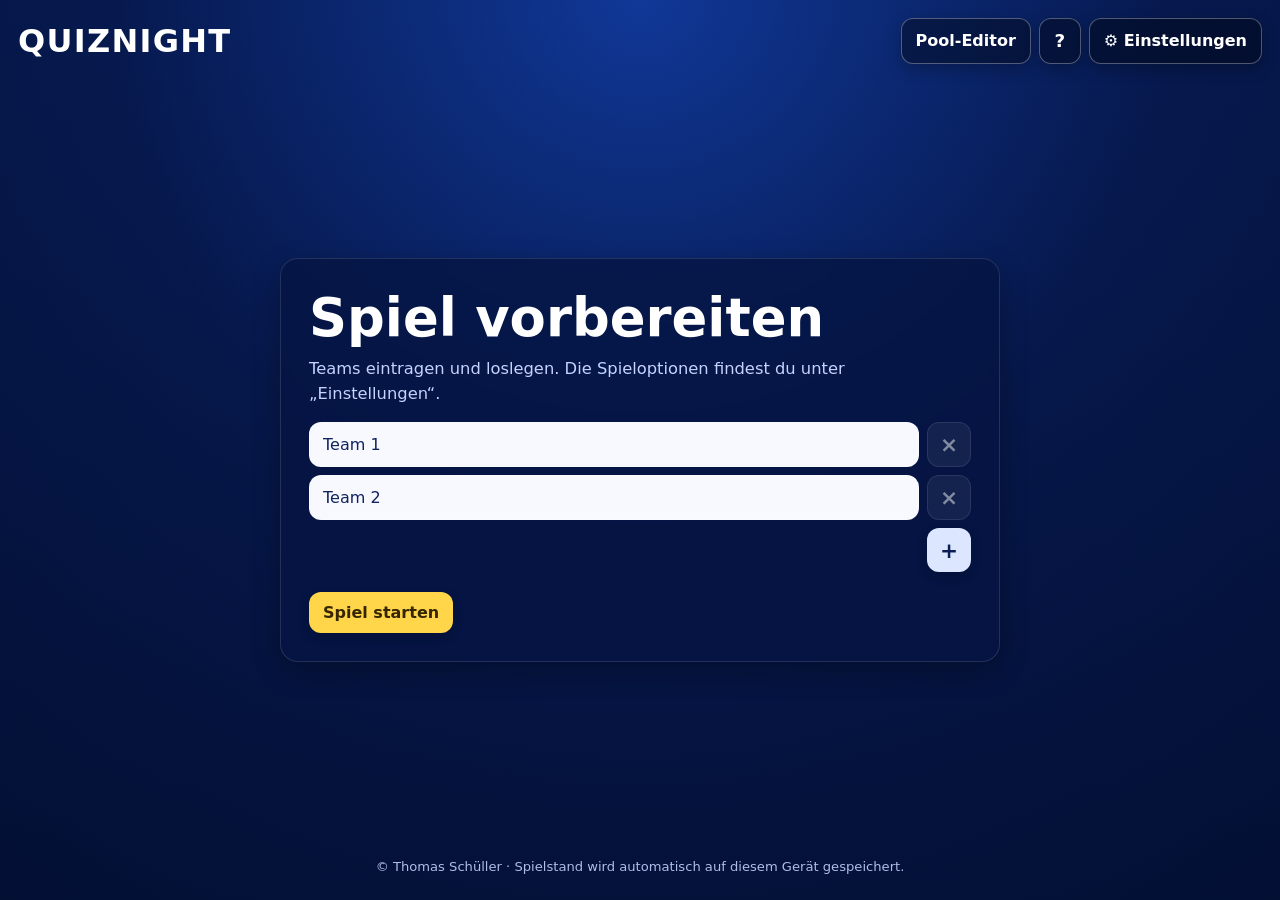
==== commit a9f6b739: "refactored quizz to quiz" ====
--- a/index.html
+++ b/index.html
@@ -4,7 +4,7 @@
 <head>
   <meta charset="utf-8" />
   <meta name="viewport" content="width=device-width,initial-scale=1,viewport-fit=cover" />
-  <title>Quizz – Spiel</title>
+  <title>QuizNight – Spiel</title>
   <link rel="stylesheet" href="styles/core.css" />
   <link rel="stylesheet" href="themes/standard/theme.css" />
   <link rel="stylesheet" href="themes/oktoberfest/theme.css" />
@@ -17,7 +17,7 @@
 <body data-theme="standard">
   <div class="app">
     <div class="topbar">
-      <div class="brand">Quizz</div>
+      <div class="brand">QuizNight</div>
       <div class="top-actions">
         <a class="btn ghost editor-link" id="editorLink" href="editor.html">Pool-Editor</a>
         <button class="btn ghost" id="rulesBtn" aria-label="Spielregeln anzeigen" title="Spielregeln">?</button>
--- a/themes/nerd/theme.css
+++ b/themes/nerd/theme.css
@@ -63,7 +63,7 @@
 }
 
 body[data-theme="nerd"] .brand::after {
-  content: " · Nerd Quizz";
+  content: " · Nerd Quiz";
   color: var(--nerd-violet);
   font-size: .62em;
   letter-spacing: .08em;
